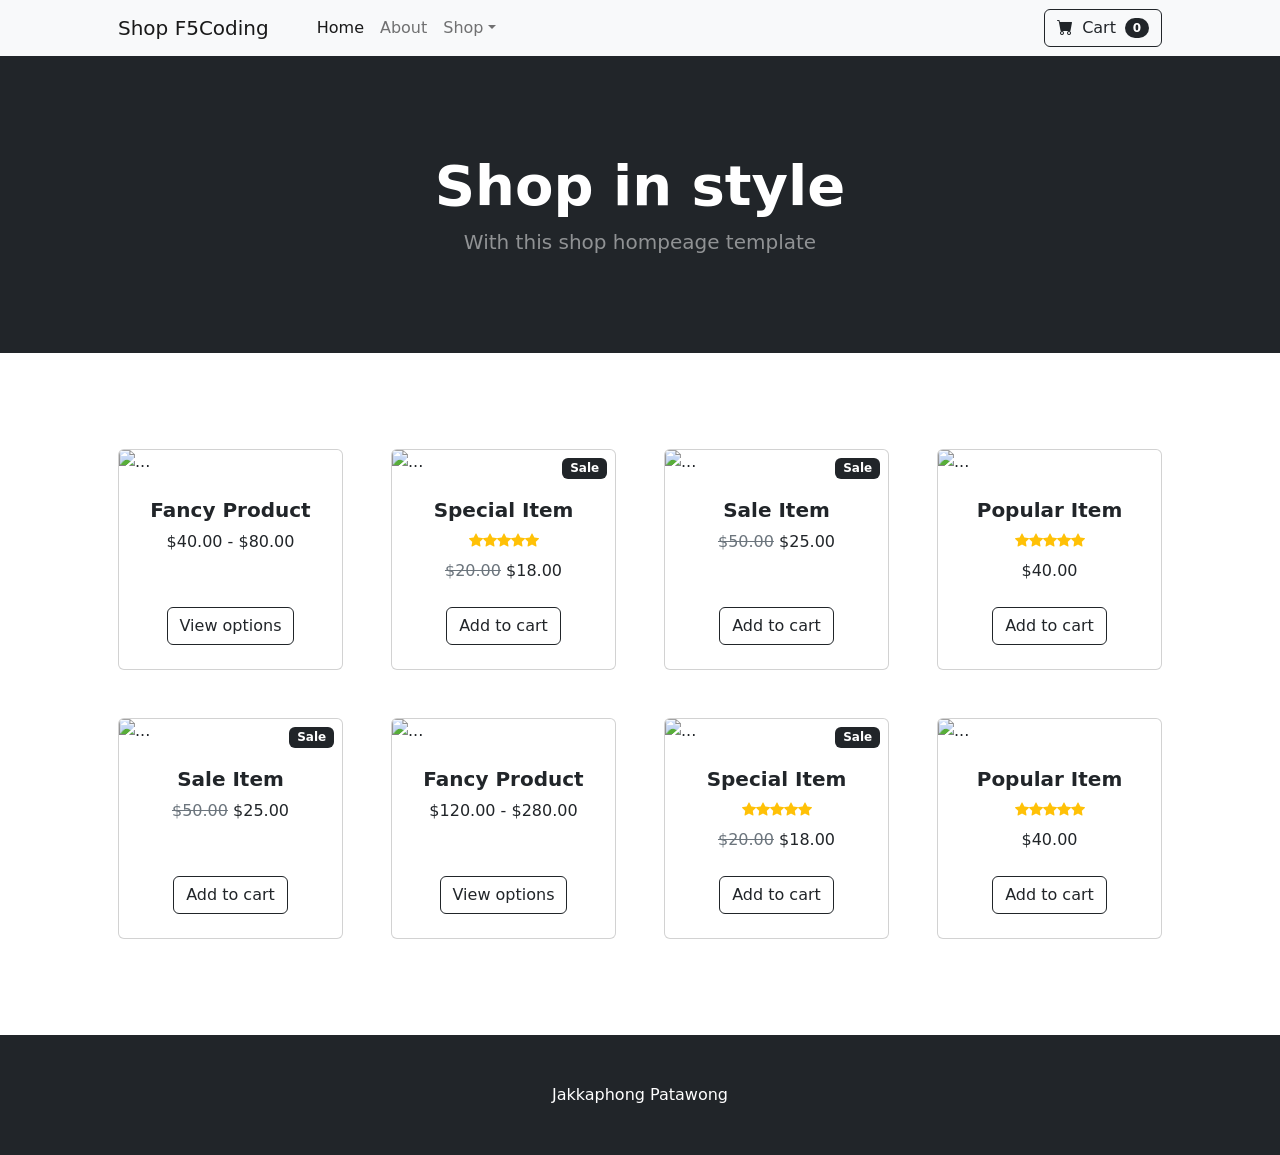
==== SHOPF5-Template/Homepage/Index.html @ e12cdd5b "kaiyangshop" ====
<!DOCTYPE html>
<html lang="en">
    <head>
        <meta charset="utf-8" />
        <meta name="viewport" content="width=device-width, initial-scale=1, shrink-to-fit=no" />
        <meta name="description" content="" />
        <meta name="author" content="" />
        <title>Shop F5Coding</title>
        <!-- Favicon-->
        <link rel="icon" type="image/x-icon" href="assets/favicon.ico" />
        <!-- Bootstrap icons-->
        <link href="https://cdn.jsdelivr.net/npm/bootstrap-icons@1.5.0/font/bootstrap-icons.css" rel="stylesheet" />
        <!-- Core theme CSS (includes Bootstrap)-->
        <link href="Style.css" rel="stylesheet" />
    </head>
    <body>
        <!-- Navigation-->
        <nav class="navbar navbar-expand-lg navbar-light bg-light">
            <div class="container px-4 px-lg-5">
                <a class="navbar-brand" href="#!">Shop F5Coding</a>
                <button class="navbar-toggler" type="button" data-bs-toggle="collapse" data-bs-target="#navbarSupportedContent" aria-controls="navbarSupportedContent" aria-expanded="false" aria-label="Toggle navigation"><span class="navbar-toggler-icon"></span></button>
                <div class="collapse navbar-collapse" id="navbarSupportedContent">
                    <ul class="navbar-nav me-auto mb-2 mb-lg-0 ms-lg-4">
                        <li class="nav-item"><a class="nav-link active" aria-current="page" href="#!">Home</a></li>
                        <li class="nav-item"><a class="nav-link" href="#!">About</a></li>
                        <li class="nav-item dropdown">
                            <a class="nav-link dropdown-toggle" id="navbarDropdown" href="#" role="button" data-bs-toggle="dropdown" aria-expanded="false">Shop</a>
                            <ul class="dropdown-menu" aria-labelledby="navbarDropdown">
                                <li><a class="dropdown-item" href="#!">All Products</a></li>
                                <li><hr class="dropdown-divider" /></li>
                                <li><a class="dropdown-item" href="#!">Popular Items</a></li>
                                <li><a class="dropdown-item" href="#!">New Arrivals</a></li>
                            </ul>
                        </li>
                    </ul>
                    <form class="d-flex">
                        <button class="btn btn-outline-dark" type="submit">
                            <i class="bi-cart-fill me-1"></i>
                            Cart
                            <span class="badge bg-dark text-white ms-1 rounded-pill">0</span>
                        </button>
                    </form>
                </div>
            </div>
        </nav>
        <!-- Header-->
        <header class="bg-dark py-5">
            <div class="container px-4 px-lg-5 my-5">
                <div class="text-center text-white">
                    <h1 class="display-4 fw-bolder">Shop in style</h1>
                    <p class="lead fw-normal text-white-50 mb-0">With this shop hompeage template</p>
                </div>
            </div>
        </header>
        <!-- Section-->
        <section class="py-5">
            <div class="container px-4 px-lg-5 mt-5">
                <div class="row gx-4 gx-lg-5 row-cols-2 row-cols-md-3 row-cols-xl-4 justify-content-center">
                    <div class="col mb-5">
                        <div class="card h-100">
                            <!-- Product image-->
                            <img class="card-img-top" src="https://dummyimage.com/450x300/dee2e6/6c757d.jpg" alt="..." />
                            <!-- Product details-->
                            <div class="card-body p-4">
                                <div class="text-center">
                                    <!-- Product name-->
                                    <h5 class="fw-bolder">Fancy Product</h5>
                                    <!-- Product price-->
                                    $40.00 - $80.00
                                </div>
                            </div>
                            <!-- Product actions-->
                            <div class="card-footer p-4 pt-0 border-top-0 bg-transparent">
                                <div class="text-center"><a class="btn btn-outline-dark mt-auto" href="#">View options</a></div>
                            </div>
                        </div>
                    </div>
                    <div class="col mb-5">
                        <div class="card h-100">
                            <!-- Sale badge-->
                            <div class="badge bg-dark text-white position-absolute" style="top: 0.5rem; right: 0.5rem">Sale</div>
                            <!-- Product image-->
                            <img class="card-img-top" src="https://dummyimage.com/450x300/dee2e6/6c757d.jpg" alt="..." />
                            <!-- Product details-->
                            <div class="card-body p-4">
                                <div class="text-center">
                                    <!-- Product name-->
                                    <h5 class="fw-bolder">Special Item</h5>
                                    <!-- Product reviews-->
                                    <div class="d-flex justify-content-center small text-warning mb-2">
                                        <div class="bi-star-fill"></div>
                                        <div class="bi-star-fill"></div>
                                        <div class="bi-star-fill"></div>
                                        <div class="bi-star-fill"></div>
                                        <div class="bi-star-fill"></div>
                                    </div>
                                    <!-- Product price-->
                                    <span class="text-muted text-decoration-line-through">$20.00</span>
                                    $18.00
                                </div>
                            </div>
                            <!-- Product actions-->
                            <div class="card-footer p-4 pt-0 border-top-0 bg-transparent">
                                <div class="text-center"><a class="btn btn-outline-dark mt-auto" href="#">Add to cart</a></div>
                            </div>
                        </div>
                    </div>
                    <div class="col mb-5">
                        <div class="card h-100">
                            <!-- Sale badge-->
                            <div class="badge bg-dark text-white position-absolute" style="top: 0.5rem; right: 0.5rem">Sale</div>
                            <!-- Product image-->
                            <img class="card-img-top" src="https://dummyimage.com/450x300/dee2e6/6c757d.jpg" alt="..." />
                            <!-- Product details-->
                            <div class="card-body p-4">
                                <div class="text-center">
                                    <!-- Product name-->
                                    <h5 class="fw-bolder">Sale Item</h5>
                                    <!-- Product price-->
                                    <span class="text-muted text-decoration-line-through">$50.00</span>
                                    $25.00
                                </div>
                            </div>
                            <!-- Product actions-->
                            <div class="card-footer p-4 pt-0 border-top-0 bg-transparent">
                                <div class="text-center"><a class="btn btn-outline-dark mt-auto" href="#">Add to cart</a></div>
                            </div>
                        </div>
                    </div>
                    <div class="col mb-5">
                        <div class="card h-100">
                            <!-- Product image-->
                            <img class="card-img-top" src="https://dummyimage.com/450x300/dee2e6/6c757d.jpg" alt="..." />
                            <!-- Product details-->
                            <div class="card-body p-4">
                                <div class="text-center">
                                    <!-- Product name-->
                                    <h5 class="fw-bolder">Popular Item</h5>
                                    <!-- Product reviews-->
                                    <div class="d-flex justify-content-center small text-warning mb-2">
                                        <div class="bi-star-fill"></div>
                                        <div class="bi-star-fill"></div>
                                        <div class="bi-star-fill"></div>
                                        <div class="bi-star-fill"></div>
                                        <div class="bi-star-fill"></div>
                                    </div>
                                    <!-- Product price-->
                                    $40.00
                                </div>
                            </div>
                            <!-- Product actions-->
                            <div class="card-footer p-4 pt-0 border-top-0 bg-transparent">
                                <div class="text-center"><a class="btn btn-outline-dark mt-auto" href="#">Add to cart</a></div>
                            </div>
                        </div>
                    </div>
                    <div class="col mb-5">
                        <div class="card h-100">
                            <!-- Sale badge-->
                            <div class="badge bg-dark text-white position-absolute" style="top: 0.5rem; right: 0.5rem">Sale</div>
                            <!-- Product image-->
                            <img class="card-img-top" src="https://dummyimage.com/450x300/dee2e6/6c757d.jpg" alt="..." />
                            <!-- Product details-->
                            <div class="card-body p-4">
                                <div class="text-center">
                                    <!-- Product name-->
                                    <h5 class="fw-bolder">Sale Item</h5>
                                    <!-- Product price-->
                                    <span class="text-muted text-decoration-line-through">$50.00</span>
                                    $25.00
                                </div>
                            </div>
                            <!-- Product actions-->
                            <div class="card-footer p-4 pt-0 border-top-0 bg-transparent">
                                <div class="text-center"><a class="btn btn-outline-dark mt-auto" href="#">Add to cart</a></div>
                            </div>
                        </div>
                    </div>
                    <div class="col mb-5">
                        <div class="card h-100">
                            <!-- Product image-->
                            <img class="card-img-top" src="https://dummyimage.com/450x300/dee2e6/6c757d.jpg" alt="..." />
                            <!-- Product details-->
                            <div class="card-body p-4">
                                <div class="text-center">
                                    <!-- Product name-->
                                    <h5 class="fw-bolder">Fancy Product</h5>
                                    <!-- Product price-->
                                    $120.00 - $280.00
                                </div>
                            </div>
                            <!-- Product actions-->
                            <div class="card-footer p-4 pt-0 border-top-0 bg-transparent">
                                <div class="text-center"><a class="btn btn-outline-dark mt-auto" href="#">View options</a></div>
                            </div>
                        </div>
                    </div>
                    <div class="col mb-5">
                        <div class="card h-100">
                            <!-- Sale badge-->
                            <div class="badge bg-dark text-white position-absolute" style="top: 0.5rem; right: 0.5rem">Sale</div>
                            <!-- Product image-->
                            <img class="card-img-top" src="https://dummyimage.com/450x300/dee2e6/6c757d.jpg" alt="..." />
                            <!-- Product details-->
                            <div class="card-body p-4">
                                <div class="text-center">
                                    <!-- Product name-->
                                    <h5 class="fw-bolder">Special Item</h5>
                                    <!-- Product reviews-->
                                    <div class="d-flex justify-content-center small text-warning mb-2">
                                        <div class="bi-star-fill"></div>
                                        <div class="bi-star-fill"></div>
                                        <div class="bi-star-fill"></div>
                                        <div class="bi-star-fill"></div>
                                        <div class="bi-star-fill"></div>
                                    </div>
                                    <!-- Product price-->
                                    <span class="text-muted text-decoration-line-through">$20.00</span>
                                    $18.00
                                </div>
                            </div>
                            <!-- Product actions-->
                            <div class="card-footer p-4 pt-0 border-top-0 bg-transparent">
                                <div class="text-center"><a class="btn btn-outline-dark mt-auto" href="#">Add to cart</a></div>
                            </div>
                        </div>
                    </div>
                    <div class="col mb-5">
                        <div class="card h-100">
                            <!-- Product image-->
                            <img class="card-img-top" src="https://dummyimage.com/450x300/dee2e6/6c757d.jpg" alt="..." />
                            <!-- Product details-->
                            <div class="card-body p-4">
                                <div class="text-center">
                                    <!-- Product name-->
                                    <h5 class="fw-bolder">Popular Item</h5>
                                    <!-- Product reviews-->
                                    <div class="d-flex justify-content-center small text-warning mb-2">
                                        <div class="bi-star-fill"></div>
                                        <div class="bi-star-fill"></div>
                                        <div class="bi-star-fill"></div>
                                        <div class="bi-star-fill"></div>
                                        <div class="bi-star-fill"></div>
                                    </div>
                                    <!-- Product price-->
                                    $40.00
                                </div>
                            </div>
                            <!-- Product actions-->
                            <div class="card-footer p-4 pt-0 border-top-0 bg-transparent">
                                <div class="text-center"><a class="btn btn-outline-dark mt-auto" href="#">Add to cart</a></div>
                            </div>
                        </div>
                    </div>
                </div>
            </div>
        </section>
        <!-- Footer-->
        <footer class="py-5 bg-dark">
            <div class="container"><p class="m-0 text-center text-white">Jakkaphong Patawong</p></div>
        </footer>
        <!-- Bootstrap core JS-->
        <script src="https://cdn.jsdelivr.net/npm/bootstrap@5.2.3/dist/js/bootstrap.bundle.min.js"></script>
        <!-- Core theme JS-->
        <script src="js/scripts.js"></script>
    </body>
</html>
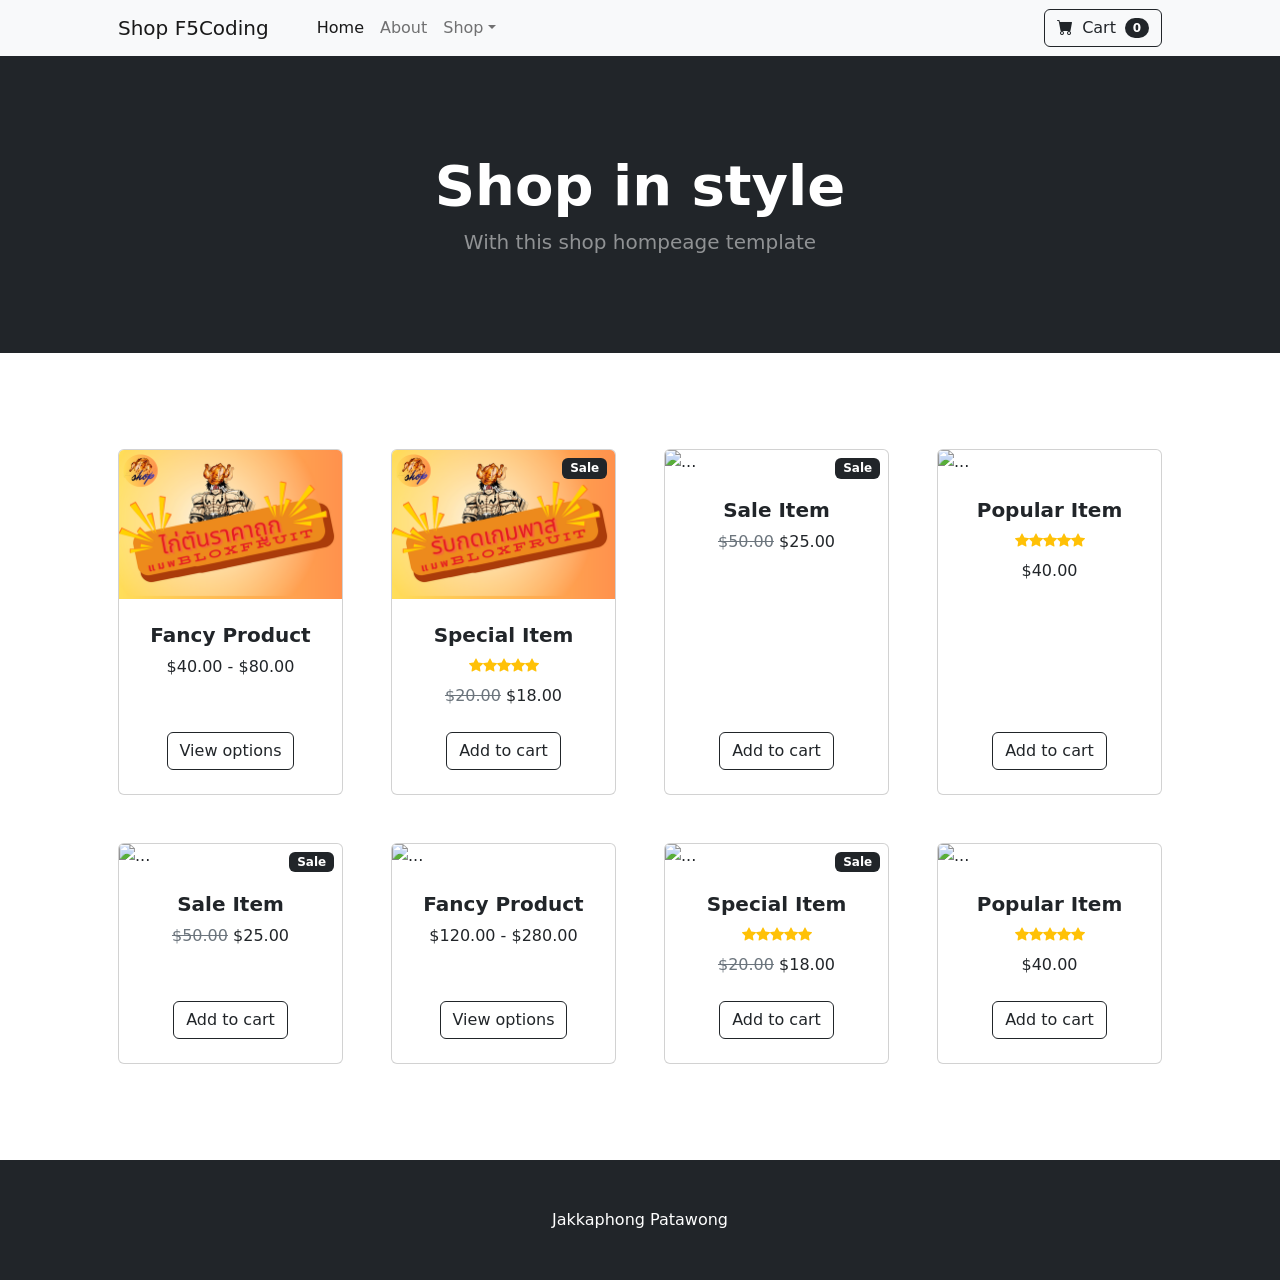
==== commit c901642a: "kaiyangshop2" ====
--- a/SHOPF5-Template/Homepage/Index.html
+++ b/SHOPF5-Template/Homepage/Index.html
@@ -59,7 +59,7 @@
                     <div class="col mb-5">
                         <div class="card h-100">
                             <!-- Product image-->
-                            <img class="card-img-top" src="https://dummyimage.com/450x300/dee2e6/6c757d.jpg" alt="..." />
+                            <img class="card-img-top" src="image/ไก่ตันราคาถูก (1).png" alt="..." />
                             <!-- Product details-->
                             <div class="card-body p-4">
                                 <div class="text-center">
@@ -80,7 +80,7 @@
                             <!-- Sale badge-->
                             <div class="badge bg-dark text-white position-absolute" style="top: 0.5rem; right: 0.5rem">Sale</div>
                             <!-- Product image-->
-                            <img class="card-img-top" src="https://dummyimage.com/450x300/dee2e6/6c757d.jpg" alt="..." />
+                            <img class="card-img-top" src="image/ไก่ตันราคาถูก (2).png" alt="..." />
                             <!-- Product details-->
                             <div class="card-body p-4">
                                 <div class="text-center">
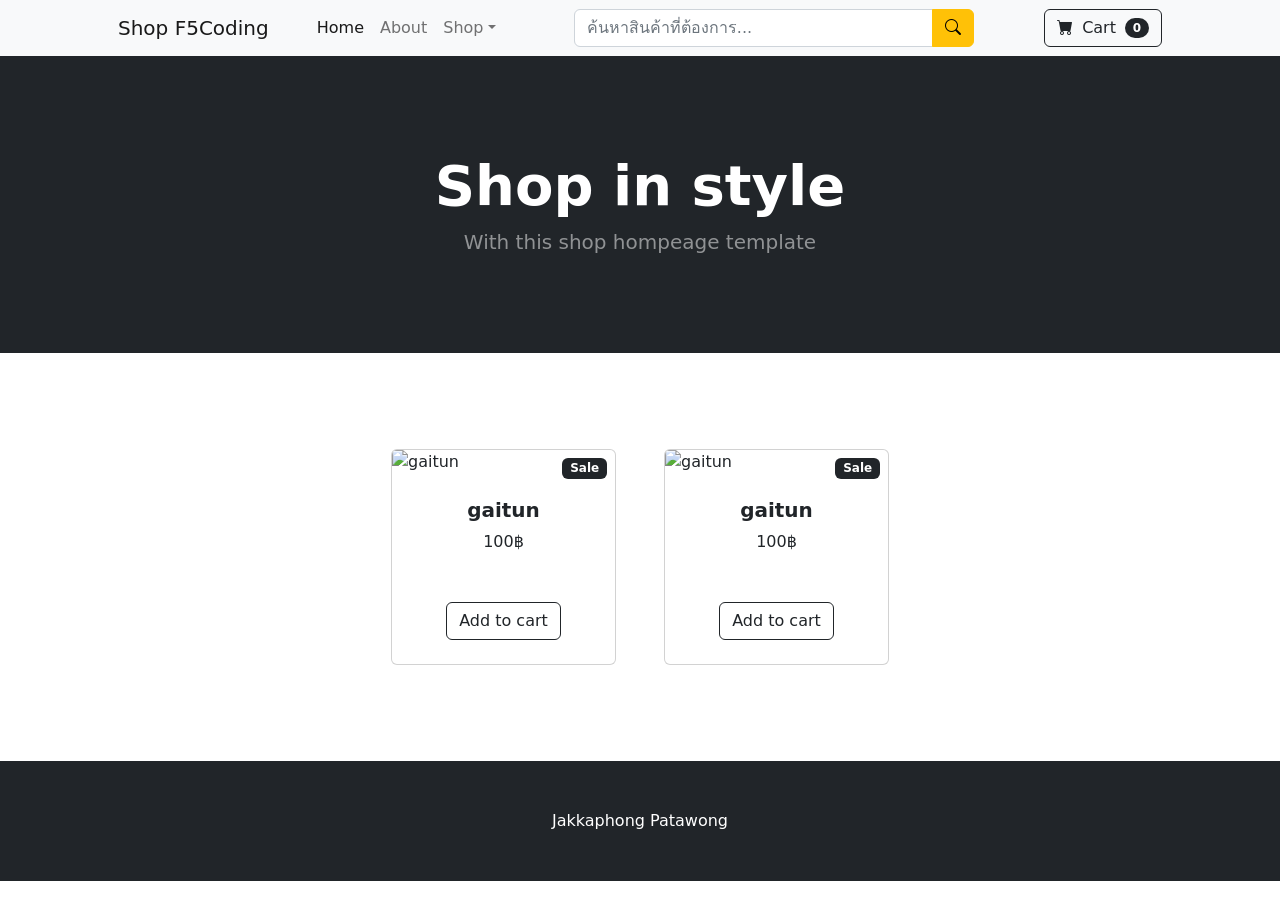
==== commit b8305754: "kaiyangshop4" ====
--- a/SHOPF5-Template/Homepage/Index.html
+++ b/SHOPF5-Template/Homepage/Index.html
@@ -6,6 +6,7 @@
         <meta name="description" content="" />
         <meta name="author" content="" />
         <title>Shop F5Coding</title>
+        <script src="script.js" defer></script>
         <!-- Favicon-->
         <link rel="icon" type="image/x-icon" href="assets/favicon.ico" />
         <!-- Bootstrap icons-->
@@ -33,6 +34,19 @@
                             </ul>
                         </li>
                     </ul>
+                    <!-- Search form -->
+<div class="flex-grow-1 d-flex justify-content-center px-lg-5 my-3 my-lg-0">
+                        <div class="input-group" style="max-width: 400px; width: 100%;">
+                            <input class="form-control" 
+                                type="text" 
+                                id="search-input" 
+                                placeholder="ค้นหาสินค้าที่ต้องการ..." 
+                                onkeyup="searchProduct()">
+                            <button class="btn btn-warning" type="button">
+                                <i class="bi-search"></i>
+                            </button>
+                        </div>
+                    </div>
                     <form class="d-flex">
                         <button class="btn btn-outline-dark" type="submit">
                             <i class="bi-cart-fill me-1"></i>
@@ -55,203 +69,7 @@
         <!-- Section-->
         <section class="py-5">
             <div class="container px-4 px-lg-5 mt-5">
-                <div class="row gx-4 gx-lg-5 row-cols-2 row-cols-md-3 row-cols-xl-4 justify-content-center">
-                    <div class="col mb-5">
-                        <div class="card h-100">
-                            <!-- Product image-->
-                            <img class="card-img-top" src="image/ไก่ตันราคาถูก (1).png" alt="..." />
-                            <!-- Product details-->
-                            <div class="card-body p-4">
-                                <div class="text-center">
-                                    <!-- Product name-->
-                                    <h5 class="fw-bolder">Fancy Product</h5>
-                                    <!-- Product price-->
-                                    $40.00 - $80.00
-                                </div>
-                            </div>
-                            <!-- Product actions-->
-                            <div class="card-footer p-4 pt-0 border-top-0 bg-transparent">
-                                <div class="text-center"><a class="btn btn-outline-dark mt-auto" href="#">View options</a></div>
-                            </div>
-                        </div>
-                    </div>
-                    <div class="col mb-5">
-                        <div class="card h-100">
-                            <!-- Sale badge-->
-                            <div class="badge bg-dark text-white position-absolute" style="top: 0.5rem; right: 0.5rem">Sale</div>
-                            <!-- Product image-->
-                            <img class="card-img-top" src="image/ไก่ตันราคาถูก (2).png" alt="..." />
-                            <!-- Product details-->
-                            <div class="card-body p-4">
-                                <div class="text-center">
-                                    <!-- Product name-->
-                                    <h5 class="fw-bolder">Special Item</h5>
-                                    <!-- Product reviews-->
-                                    <div class="d-flex justify-content-center small text-warning mb-2">
-                                        <div class="bi-star-fill"></div>
-                                        <div class="bi-star-fill"></div>
-                                        <div class="bi-star-fill"></div>
-                                        <div class="bi-star-fill"></div>
-                                        <div class="bi-star-fill"></div>
-                                    </div>
-                                    <!-- Product price-->
-                                    <span class="text-muted text-decoration-line-through">$20.00</span>
-                                    $18.00
-                                </div>
-                            </div>
-                            <!-- Product actions-->
-                            <div class="card-footer p-4 pt-0 border-top-0 bg-transparent">
-                                <div class="text-center"><a class="btn btn-outline-dark mt-auto" href="#">Add to cart</a></div>
-                            </div>
-                        </div>
-                    </div>
-                    <div class="col mb-5">
-                        <div class="card h-100">
-                            <!-- Sale badge-->
-                            <div class="badge bg-dark text-white position-absolute" style="top: 0.5rem; right: 0.5rem">Sale</div>
-                            <!-- Product image-->
-                            <img class="card-img-top" src="https://dummyimage.com/450x300/dee2e6/6c757d.jpg" alt="..." />
-                            <!-- Product details-->
-                            <div class="card-body p-4">
-                                <div class="text-center">
-                                    <!-- Product name-->
-                                    <h5 class="fw-bolder">Sale Item</h5>
-                                    <!-- Product price-->
-                                    <span class="text-muted text-decoration-line-through">$50.00</span>
-                                    $25.00
-                                </div>
-                            </div>
-                            <!-- Product actions-->
-                            <div class="card-footer p-4 pt-0 border-top-0 bg-transparent">
-                                <div class="text-center"><a class="btn btn-outline-dark mt-auto" href="#">Add to cart</a></div>
-                            </div>
-                        </div>
-                    </div>
-                    <div class="col mb-5">
-                        <div class="card h-100">
-                            <!-- Product image-->
-                            <img class="card-img-top" src="https://dummyimage.com/450x300/dee2e6/6c757d.jpg" alt="..." />
-                            <!-- Product details-->
-                            <div class="card-body p-4">
-                                <div class="text-center">
-                                    <!-- Product name-->
-                                    <h5 class="fw-bolder">Popular Item</h5>
-                                    <!-- Product reviews-->
-                                    <div class="d-flex justify-content-center small text-warning mb-2">
-                                        <div class="bi-star-fill"></div>
-                                        <div class="bi-star-fill"></div>
-                                        <div class="bi-star-fill"></div>
-                                        <div class="bi-star-fill"></div>
-                                        <div class="bi-star-fill"></div>
-                                    </div>
-                                    <!-- Product price-->
-                                    $40.00
-                                </div>
-                            </div>
-                            <!-- Product actions-->
-                            <div class="card-footer p-4 pt-0 border-top-0 bg-transparent">
-                                <div class="text-center"><a class="btn btn-outline-dark mt-auto" href="#">Add to cart</a></div>
-                            </div>
-                        </div>
-                    </div>
-                    <div class="col mb-5">
-                        <div class="card h-100">
-                            <!-- Sale badge-->
-                            <div class="badge bg-dark text-white position-absolute" style="top: 0.5rem; right: 0.5rem">Sale</div>
-                            <!-- Product image-->
-                            <img class="card-img-top" src="https://dummyimage.com/450x300/dee2e6/6c757d.jpg" alt="..." />
-                            <!-- Product details-->
-                            <div class="card-body p-4">
-                                <div class="text-center">
-                                    <!-- Product name-->
-                                    <h5 class="fw-bolder">Sale Item</h5>
-                                    <!-- Product price-->
-                                    <span class="text-muted text-decoration-line-through">$50.00</span>
-                                    $25.00
-                                </div>
-                            </div>
-                            <!-- Product actions-->
-                            <div class="card-footer p-4 pt-0 border-top-0 bg-transparent">
-                                <div class="text-center"><a class="btn btn-outline-dark mt-auto" href="#">Add to cart</a></div>
-                            </div>
-                        </div>
-                    </div>
-                    <div class="col mb-5">
-                        <div class="card h-100">
-                            <!-- Product image-->
-                            <img class="card-img-top" src="https://dummyimage.com/450x300/dee2e6/6c757d.jpg" alt="..." />
-                            <!-- Product details-->
-                            <div class="card-body p-4">
-                                <div class="text-center">
-                                    <!-- Product name-->
-                                    <h5 class="fw-bolder">Fancy Product</h5>
-                                    <!-- Product price-->
-                                    $120.00 - $280.00
-                                </div>
-                            </div>
-                            <!-- Product actions-->
-                            <div class="card-footer p-4 pt-0 border-top-0 bg-transparent">
-                                <div class="text-center"><a class="btn btn-outline-dark mt-auto" href="#">View options</a></div>
-                            </div>
-                        </div>
-                    </div>
-                    <div class="col mb-5">
-                        <div class="card h-100">
-                            <!-- Sale badge-->
-                            <div class="badge bg-dark text-white position-absolute" style="top: 0.5rem; right: 0.5rem">Sale</div>
-                            <!-- Product image-->
-                            <img class="card-img-top" src="https://dummyimage.com/450x300/dee2e6/6c757d.jpg" alt="..." />
-                            <!-- Product details-->
-                            <div class="card-body p-4">
-                                <div class="text-center">
-                                    <!-- Product name-->
-                                    <h5 class="fw-bolder">Special Item</h5>
-                                    <!-- Product reviews-->
-                                    <div class="d-flex justify-content-center small text-warning mb-2">
-                                        <div class="bi-star-fill"></div>
-                                        <div class="bi-star-fill"></div>
-                                        <div class="bi-star-fill"></div>
-                                        <div class="bi-star-fill"></div>
-                                        <div class="bi-star-fill"></div>
-                                    </div>
-                                    <!-- Product price-->
-                                    <span class="text-muted text-decoration-line-through">$20.00</span>
-                                    $18.00
-                                </div>
-                            </div>
-                            <!-- Product actions-->
-                            <div class="card-footer p-4 pt-0 border-top-0 bg-transparent">
-                                <div class="text-center"><a class="btn btn-outline-dark mt-auto" href="#">Add to cart</a></div>
-                            </div>
-                        </div>
-                    </div>
-                    <div class="col mb-5">
-                        <div class="card h-100">
-                            <!-- Product image-->
-                            <img class="card-img-top" src="https://dummyimage.com/450x300/dee2e6/6c757d.jpg" alt="..." />
-                            <!-- Product details-->
-                            <div class="card-body p-4">
-                                <div class="text-center">
-                                    <!-- Product name-->
-                                    <h5 class="fw-bolder">Popular Item</h5>
-                                    <!-- Product reviews-->
-                                    <div class="d-flex justify-content-center small text-warning mb-2">
-                                        <div class="bi-star-fill"></div>
-                                        <div class="bi-star-fill"></div>
-                                        <div class="bi-star-fill"></div>
-                                        <div class="bi-star-fill"></div>
-                                        <div class="bi-star-fill"></div>
-                                    </div>
-                                    <!-- Product price-->
-                                    $40.00
-                                </div>
-                            </div>
-                            <!-- Product actions-->
-                            <div class="card-footer p-4 pt-0 border-top-0 bg-transparent">
-                                <div class="text-center"><a class="btn btn-outline-dark mt-auto" href="#">Add to cart</a></div>
-                            </div>
-                        </div>
-                    </div>
+                <div id="product-container" class="row gx-4 gx-lg-5 row-cols-2 row-cols-md-3 row-cols-xl-4 justify-content-center">
                 </div>
             </div>
         </section>
